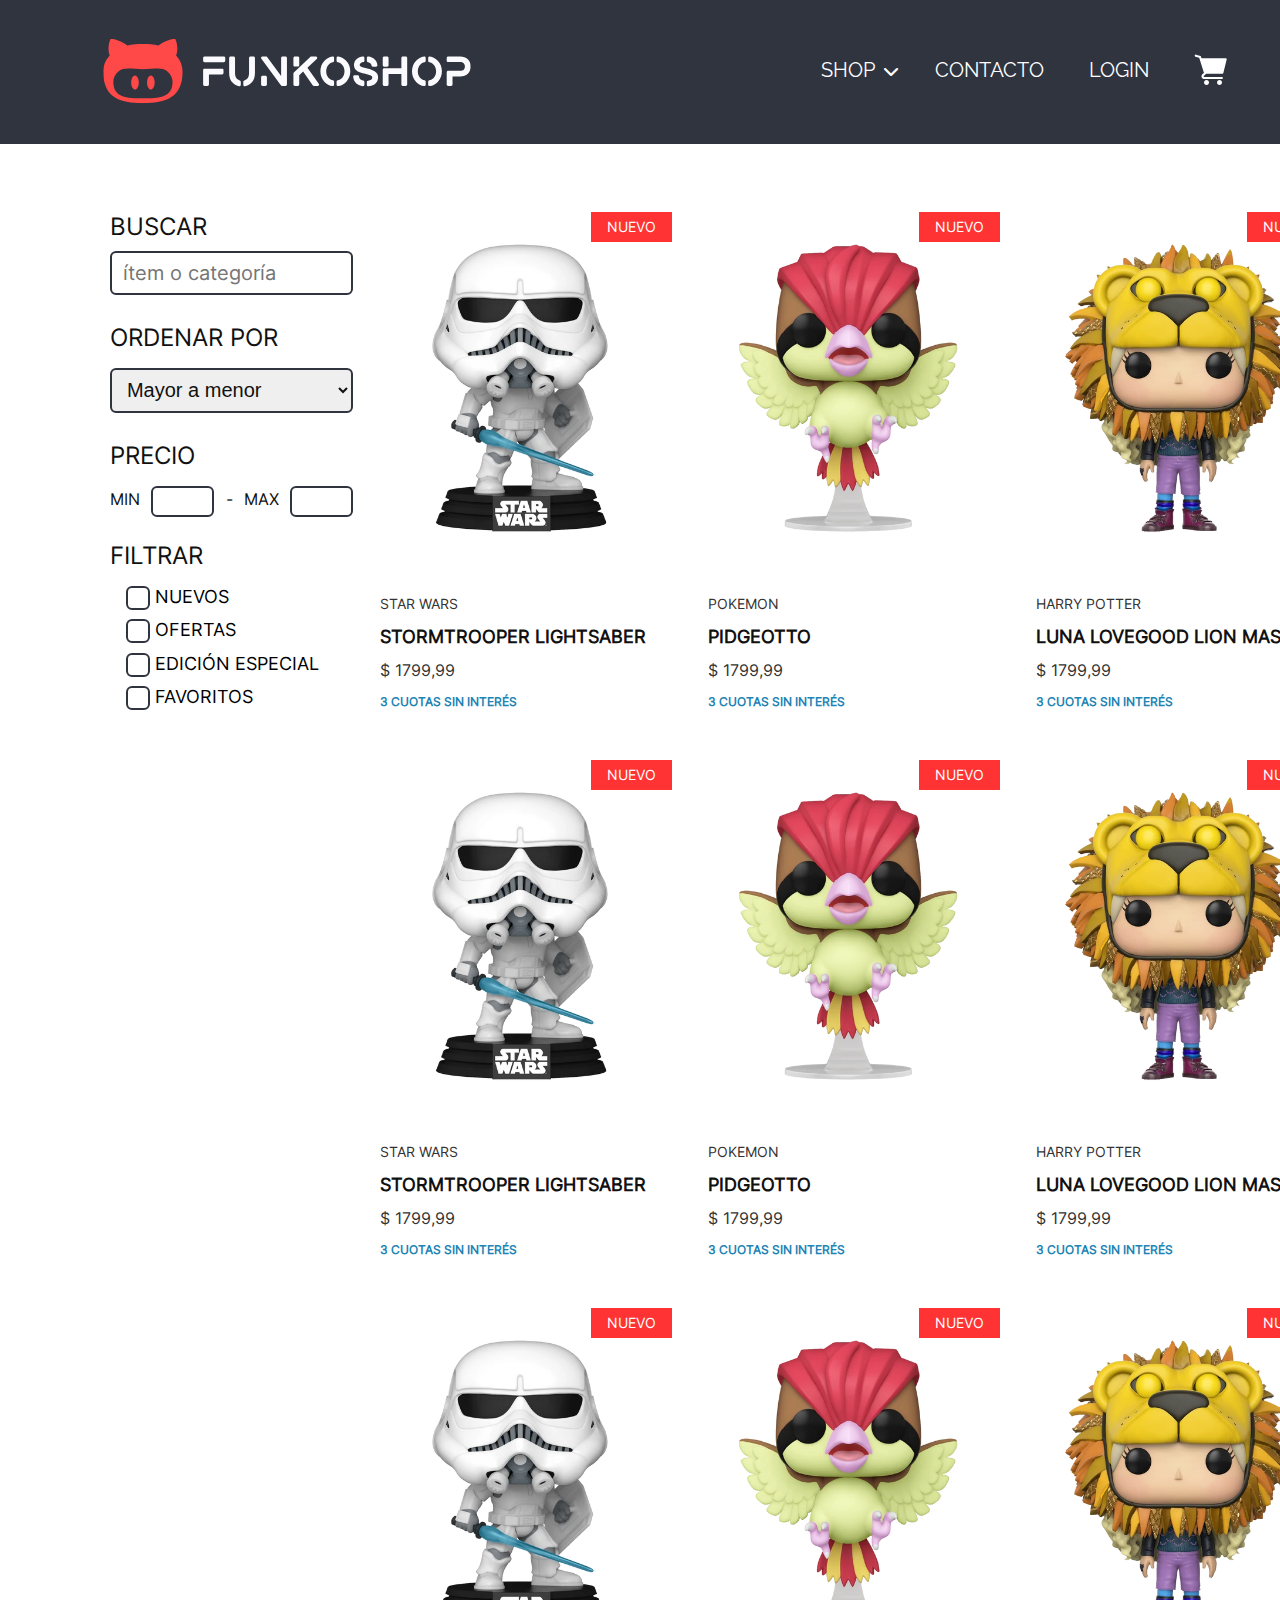
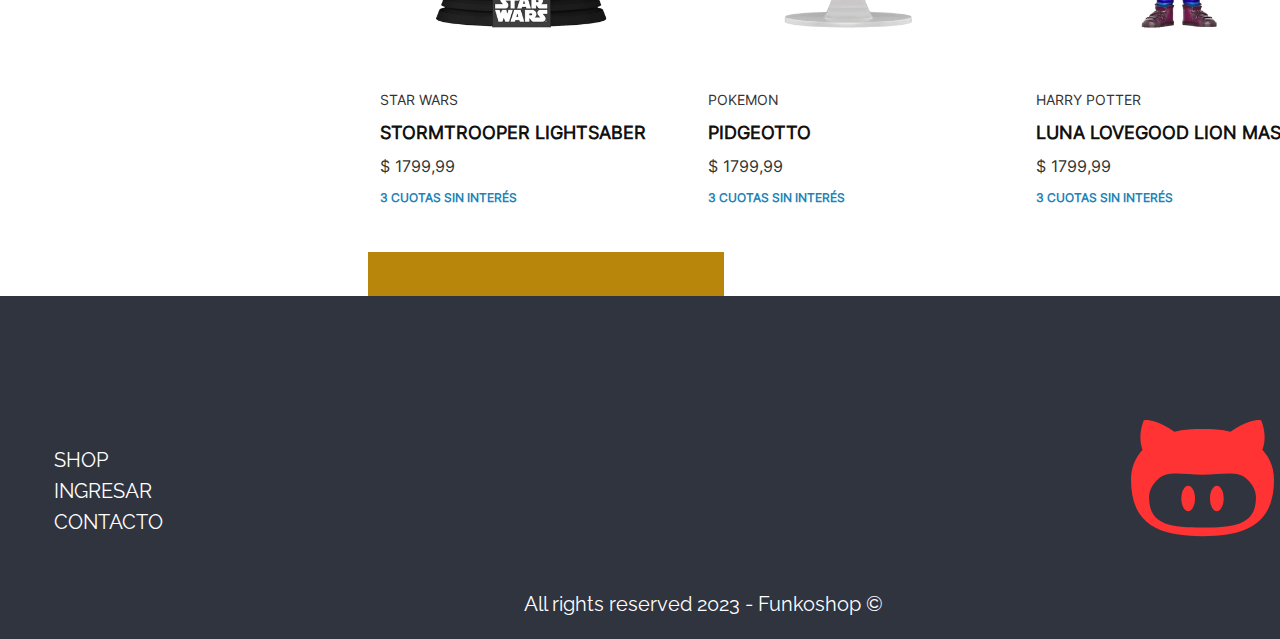
==== pages/shop.html @ ffb89c6e "Updating styles in 'shop' page." ====
<!DOCTYPE html>
<html lang="en">
<head>
    <!--Hojas de estilos generales a toda la page------>
    <link rel="stylesheet" href="../css/meyerReset.css">
    <link rel="stylesheet" href="../css/styles.css">
    <link rel="stylesheet" href="../css/header.css">
    <link rel="stylesheet" href="../css/footer.css">
    <!------------------------------------------------->

    <!--Hojas de estilos de los distintos componentes de la page-->
    <link rel="stylesheet" href="../css/shop_main.css">
    <link rel="stylesheet" href="../css/shop_aside.css">
    <link rel="stylesheet" href="../css/shop_main.css">
    <!------------------------------------------------------------>

    <!--Link para el CDN de Font Awesome-->
    <link rel="stylesheet" href="https://cdnjs.cloudflare.com/ajax/libs/font-awesome/6.0.0-beta3/css/all.min.css">
    <!------------------------------------>

    <meta charset="UTF-8">
    <meta name="viewport" content="width=device-width, initial-scale=1.0">
    <title>Shop | Funkoshop</title>
</head>
<body>
    <header class="header">
        <nav class="header__nav">
            <picture class="header__picture">
                <a class="header__link" href="../index.html">
                    <img class="header__img" src="../img/branding/logo_light_horizontal.svg" alt="Isologotipo de la Marca Funkoshop">
                </a>
            </picture>
            <ul class="header__menu flex-container justify-space-between">
                <li class="header__menu-item">
                    <a class="header__menu-link nav-text-styles" href="../pages/shop.html">SHOP</a>
                    <i class="fa-solid fa-chevron-down header__menu-chevron"></i>
                </li>
                <li class="header__menu-item">
                    <a class="header__menu-link nav-text-styles" href="../pages/contact.html">CONTACTO</a>
                </li>
                <li class="header__menu-item">
                    <a class="header__menu-link nav-text-styles" href="../pages/login.html">LOGIN</a>
                </li>
                <li class="header__menu-icon">
                    <a class="header__menu-link" href="../pages/cart.html">
                        <img src="../img/icons/cart-icon.svg" alt="Ícono de carrito">
                    </a>
                </li>
            </ul>
        </nav>
    </header>
    <aside class="product-filter">
        <form class="product-filter__form">
            <label class="product-filter__subtitle inter-500" for="search" id="label-1">Buscar</label>
            <input class="product-filter__input inter-500" type="text" id="search" name="search" placeholder="ítem o categoría">
            <label class="product-filter__subtitle inter-500" for="sort" id="label-2">Ordenar por</label>
            <select class="product-filter__select" name="sort" id="sort">
                <option class="product-filter__option inter-500" value="descendingOrder" selected>Mayor a menor</option>
                <option class="product-filter__option inter-500" value="ascendingOrder">Menor a mayor</option>
                <option class="product-filter__option inter-500" value="alphabeticalOrder">Orden alfabético</option>
            </select>
            <section class="product-filter__range">
                <h4 class="product-filter__subtitle inter-500" id="label-3">Precio</h4>
                <div class="product-filter__container--number flex-container flex-direction-row justify-space-between">
                    <label class="product-filter__label--number inter-500" for="min">Min</label>
                    <div class="product-filter__div-input--number">
                        <input class="product-filter__input--number inter-500" type="number" id="min">
                    </div>
                    <p class="product-filter__label--number inter-500"> - </p>
                    <label class="product-filter__label--number inter-500" for="max">Max</label>
                    <div class="product-filter__div-input--number">
                        <input class="product-filter__input--number inter-500" type="number" id="max">
                    </div>
                </div>
            </section>
            <section class="product-filter__checkboxes">
                <h4 class="product-filter__subtitle inter-500" id="label-4">Filtrar</h4>
                <div class="product-filter__container--checkbox flex-container flex-direction-column justify-space-between">
                    <div class="product-filter__checkbox--wrapper">
                        <input class="product-filter__checkbox" type="checkbox" id="new" name="new" value="new">
                        <span class="product-filter__fake-checkbox">
                            <i class="product-filter__checkbox-icon fa-solid fa-square-check"></i>
                        </span>
                        <label class="product-filter__label--checkbox inter-500" for="new">
                            Nuevos
                        </label>
                    </div>
                    <div class="product-filter__checkbox--wrapper">
                        <input class="product-filter__checkbox" type="checkbox" id="offers" name="offers" value="offers">
                        <span class="product-filter__fake-checkbox">
                            <i class="product-filter__checkbox-icon fa-solid fa-square-check"></i>
                        </span>
                        <label class="product-filter__label--checkbox inter-500" for="offers">
                            Ofertas
                        </label>
                    </div>
                    <div class="product-filter__checkbox--wrapper">
                        <input class="product-filter__checkbox" type="checkbox" id="specialEdition" name="specialEdition" value="specialEdition">
                        <span class="product-filter__fake-checkbox">
                            <i class="product-filter__checkbox-icon fa-solid fa-square-check"></i>
                        </span>
                        <label class="product-filter__label--checkbox inter-500" for="specialEdition">
                            Edición especial
                        </label>
                    </div>
                    <div class="product-filter__checkbox--wrapper">
                        <input class="product-filter__checkbox" type="checkbox" id="favorites" name="favorites" value="favorites">
                        <span class="product-filter__fake-checkbox">
                            <i class="product-filter__checkbox-icon fa-solid fa-square-check"></i>
                        </span>
                        <label class="product-filter__label--checkbox inter-500" for="favorites">
                            Favoritos
                        </label>
                    </div>
                </div>
            </section>
        </form>
    </aside>
    <main class="product-list">
        <ul class="product-list__items">
            <li class="product-list__item">
                <article class="product-card card__product">
                    <picture class="product-card__image card__image">
                        <img class="product-card__img card__img" src="../img/star-wars/trooper-1.webp" alt="Figura coleccionable Funko de un Stormtrooper de la película 'Star Wars'">
                    </picture>
                    <p class="product-card__status card__status inter-500">NUEVO</p>
                    <div class="product-card__info card__content">
                        <p class="product-card__category card__category inter-500">STAR WARS</p>
                        <h4 class="product-card__title card__product-name inter-700">STORMTROOPER LIGHTSABER</h4>
                        <p class="product-card__price card__price inter-400">$ 1799,99</p>
                        <p class="product-card__installments card__installments inter-700">3 CUOTAS SIN INTERÉS</p>
                    </div>
                </article>
            </li>
            <li class="product-list__item">
                <article class="product-card card__product">
                    <picture class="product-card__image card__image">
                        <img class="product-card__img card__img" src="../img/pokemon/pidgeotto-1.webp" alt="Figura coleccionable Funko de Pidgeotto de la serie 'Pokemon'">
                    </picture>
                    <p class="product-card__status card__status inter-500">NUEVO</p>
                    <div class="product-card__info card__content">
                        <p class="product-card__category card__category inter-500">POKEMON</p>
                        <h4 class="product-card__title card__product-name inter-700">PIDGEOTTO</h4>
                        <p class="product-card__price card__price inter-400">$ 1799,99</p>
                        <p class="product-card__installments card__installments inter-700">3 CUOTAS SIN INTERÉS</p>
                    </div>
                </article>
            </li>
            <li class="product-list__item">
                <article class="product-card card__product">
                    <picture class="product-card__image card__image">
                        <img class="product-card__img card__img" src="../img/harry-potter/luna-1.webp" alt="Figura coleccionable Funko de Luna Lovegood con mascara de leon de la película 'Harry Potter'">
                    </picture>
                    <p class="product-card__status card__status inter-500">NUEVO</p>
                    <div class="product-card__info card__content">
                        <p class="product-card__category card__category inter-500">HARRY POTTER</p>
                        <h4 class="product-card__title card__product-name inter-700">LUNA LOVEGOOD LION MASK</h4>
                        <p class="product-card__price card__price inter-400">$ 1799,99</p>
                        <p class="product-card__installments card__installments inter-700">3 CUOTAS SIN INTERÉS</p>
                    </div>
                </article>
            </li>
            <li class="product-list__item">
                <article class="product-card card__product">
                    <picture class="product-card__image card__image">
                        <img class="product-card__img card__img" src="../img/star-wars/trooper-1.webp" alt="Figura coleccionable Funko de un Stormtrooper de la película 'Star Wars'">
                    </picture>
                    <p class="product-card__status card__status inter-500">NUEVO</p>
                    <div class="product-card__info card__content">
                        <p class="product-card__category card__category inter-500">STAR WARS</p>
                        <h4 class="product-card__title card__product-name inter-700">STORMTROOPER LIGHTSABER</h4>
                        <p class="product-card__price card__price inter-400">$ 1799,99</p>
                        <p class="product-card__installments card__installments inter-700">3 CUOTAS SIN INTERÉS</p>
                    </div>
                </article>
            </li>
            <li class="product-list__item">
                <article class="product-card card__product">
                    <picture class="product-card__image card__image">
                        <img class="product-card__img card__img" src="../img/pokemon/pidgeotto-1.webp" alt="Figura coleccionable Funko de Pidgeotto de la serie 'Pokemon'">
                    </picture>
                    <p class="product-card__status card__status inter-500">NUEVO</p>
                    <div class="product-card__info card__content">
                        <p class="product-card__category card__category inter-500">POKEMON</p>
                        <h4 class="product-card__title card__product-name inter-700">PIDGEOTTO</h4>
                        <p class="product-card__price card__price inter-400">$ 1799,99</p>
                        <p class="product-card__installments card__installments inter-700">3 CUOTAS SIN INTERÉS</p>
                    </div>
                </article>
            </li>
            <li class="product-list__item">
                <article class="product-card card__product">
                    <picture class="product-card__image card__image">
                        <img class="product-card__img card__img" src="../img/harry-potter/luna-1.webp" alt="Figura coleccionable Funko de Luna Lovegood con mascara de leon de la película 'Harry Potter'">
                    </picture>
                    <p class="product-card__status card__status inter-500">NUEVO</p>
                    <div class="product-card__info card__content">
                        <p class="product-card__category card__category inter-500">HARRY POTTER</p>
                        <h4 class="product-card__title card__product-name inter-700">LUNA LOVEGOOD LION MASK</h4>
                        <p class="product-card__price card__price inter-400">$ 1799,99</p>
                        <p class="product-card__installments card__installments inter-700">3 CUOTAS SIN INTERÉS</p>
                    </div>
                </article>
            </li>
            <li class="product-list__item">
                <article class="product-card card__product">
                    <picture class="product-card__image card__image">
                        <img class="product-card__img card__img" src="../img/star-wars/trooper-1.webp" alt="Figura coleccionable Funko de un Stormtrooper de la película 'Star Wars'">
                    </picture>
                    <p class="product-card__status card__status inter-500">NUEVO</p>
                    <div class="product-card__info card__content">
                        <p class="product-card__category card__category inter-500">STAR WARS</p>
                        <h4 class="product-card__title card__product-name inter-700">STORMTROOPER LIGHTSABER</h4>
                        <p class="product-card__price card__price inter-400">$ 1799,99</p>
                        <p class="product-card__installments card__installments inter-700">3 CUOTAS SIN INTERÉS</p>
                    </div>
                </article>
            </li>
            <li class="product-list__item">
                <article class="product-card card__product">
                    <picture class="product-card__image card__image">
                        <img class="product-card__img card__img" src="../img/pokemon/pidgeotto-1.webp" alt="Figura coleccionable Funko de Pidgeotto de la serie 'Pokemon'">
                    </picture>
                    <p class="product-card__status card__status inter-500">NUEVO</p>
                    <div class="product-card__info card__content">
                        <p class="product-card__category card__category inter-500">POKEMON</p>
                        <h4 class="product-card__title card__product-name inter-700">PIDGEOTTO</h4>
                        <p class="product-card__price card__price inter-400">$ 1799,99</p>
                        <p class="product-card__installments card__installments inter-700">3 CUOTAS SIN INTERÉS</p>
                    </div>
                </article>
            </li>
            <li class="product-list__item">
                <article class="product-card card__product">
                    <picture class="product-card__image card__image">
                        <img class="product-card__img card__img" src="../img/harry-potter/luna-1.webp" alt="Figura coleccionable Funko de Luna Lovegood con mascara de leon de la película 'Harry Potter'">
                    </picture>
                    <p class="product-card__status card__status inter-500">NUEVO</p>
                    <div class="product-card__info card__content">
                        <p class="product-card__category card__category inter-500">HARRY POTTER</p>
                        <h4 class="product-card__title card__product-name inter-700">LUNA LOVEGOOD LION MASK</h4>
                        <p class="product-card__price card__price inter-400">$ 1799,99</p>
                        <p class="product-card__installments card__installments inter-700">3 CUOTAS SIN INTERÉS</p>
                    </div>
                </article>
            </li>             
        </ul>
        <div class="pagination"></div>
    </main>
    <footer class="footer">
        <section class="footer__section">
            <nav class="footer__nav">
                <ul class="footer__list">
                    <li class="footer__item">
                        <a class="footer__link nav-text-styles" href="../pages/shop.html">SHOP</a>
                    </li>
                    <li class="footer__item">
                        <a class="footer__link nav-text-styles" href="../pages/login.html">INGRESAR</a>
                    </li>
                    <li class="footer__item">
                        <a class="footer__link nav-text-styles" href="../pages/contact.html">CONTACTO</a>
                    </li>
                </ul>
            </nav>
            <picture class="footer__logo">
                <img class="footer__image" src="../img/branding/isotype.svg" alt="Isotipo de la marca Funkoshop">
            </picture>  
        </section>
        <p class="footer__copyright nav-text-styles">All rights reserved 2023 - Funkoshop &copy;</p>
    </footer>
</body>
</html>
---- css/meyerReset.css ----
/* http://meyerweb.com/eric/tools/css/reset/ 
   v2.0 | 20110126
   License: none (public domain)
*/

html, body, div, span, applet, object, iframe,
h1, h2, h3, h4, h5, h6, p, blockquote, pre,
a, abbr, acronym, address, big, cite, code,
del, dfn, em, img, ins, kbd, q, s, samp,
small, strike, strong, sub, sup, tt, var,
b, u, i, center,
dl, dt, dd, ol, ul, li,
fieldset, form, label, legend,
table, caption, tbody, tfoot, thead, tr, th, td,
article, aside, canvas, details, embed, 
figure, figcaption, footer, header, hgroup, 
menu, nav, output, ruby, section, summary,
time, mark, audio, video {
	margin: 0;
	padding: 0;
	border: 0;
	font-size: 100%;
	font: inherit;
	vertical-align: baseline;
}
---- css/styles.css ----
/*Fonts imports*/
@font-face {
    font-family: 'Inter';
    src: url('../fonts/Inter/Inter-VariableFont_slnt,wght.ttf') format('truetype');
    font-weight: normal;
    font-style: normal;
}

@font-face {
    font-family: 'Raleway';
    src: url('../fonts/Raleway/Raleway-VariableFont_wght.ttf') format('truetype');
    font-weight: normal;
    font-style: normal;
}
/*-----------*/

/*Flexbox properties*/
.flex-container {
    display: flex;
}

.flex-direction-column {
    flex-direction: column;
}

.flex-direction-row {
    flex-direction: row;
}

.flex-wrap-nowrap {
    flex-wrap: nowrap;
}

.justify-space-between {
    justify-content: space-between;
}
/*------------------*/

/*Common styles*/
body {
    position: relative;
}

.nav-text-styles {
    color: rgba(255, 255, 255, 1);
    font-family: 'Raleway', sans-serif;
    font-size: 20px;
    font-weight: 500;
    line-height: 23.48px;
    text-decoration: none;
}

.h2-title {
    color: rgba(17, 17, 17, 1);
    display: inline-block;
    font-family: 'Raleway', sans-serif;
    font-size: 46px;
    font-weight: 700;
    line-height: 54px;
    letter-spacing: 0em;
    text-align: left;
    text-transform: uppercase;
}

.inter-400, .inter-500, .inter-700 { /*Estilo de fuente común entre textos de distintas páginas de la sección 'Tienda' (sección 'Admin' todavía no revisada). Sólo cambian en las propiedades: 'color', 'font-size', 'line-height' y alguna otra de posicionamiento en caso de ser necesario.*/
    font-family: 'Inter', sans-serif;
    letter-spacing: 0em;
    text-align: left;
    text-decoration: none;
    text-transform: uppercase;
}

.inter-400 {
    font-weight: 400;
}

.inter-500 {
    font-weight: 500;
}

.inter-700 {
    font-weight: 700;
}
/*-------------*/

/*Estilos comunes entre cartas de productos entre distintas páginas*/

.card {
    height: 100%;
}

.card__product {
    position: relative;
}

.card__image {
    display: inline-block;
    width: 100%;
}

.card__img {
    height: 100%;
    object-fit: cover;
    width: 100%;
}

.card__status {
    background: rgba(255, 51, 51, 1);
    box-sizing: border-box;
    color: rgba(255, 255, 255, 1);
    display: inline-block;
    font-size: 14px;
    height: 30px;
    line-height: 16.94px;
    padding-top: 7px;
    padding-bottom: 6px;
    position: absolute;
    right: 0;
    top: 0;
}

.card__content {
    height: 160px;
    position: relative;
    width: 100%;
}

.card__category {
    color: rgba(51, 51, 51, 1);
    display: inline-block;
    font-size: 14px;
    line-height: 16.94px;
    position: absolute;
    top: 28px;
}

.card__product-name {
    color: rgba(17, 17, 17, 1);
    font-size: 18px;
    line-height: 21.78px;
    position: absolute;
    top: 58px;
}

.card__price {
    color: rgba(51, 51, 51, 1);
    font-size: 16px;
    line-height: 19.36px;
    position: absolute;
    top: 93px;
}

.card__installments {
    color: rgba(29, 132, 181, 1);
    font-size: 12px;
    line-height: 15px;
    position: absolute;
    top: 126px;
}
/*----------------------------------------------------------------*/
---- css/header.css ----
.header {
    background-color: rgba(48, 52, 63, 1);
    height: 144px;
    width: 100%;
}

.header__nav {
    height: 65.19px;
    position: relative;
    margin: auto;
    top: 39px;
    width: 84.723%;
}

.header__picture {
    display: inline-block;
    height: 65.19px;
    width: 372px;
}

.header__link, .header__img {
    display: inline-block;
    height: 100%;
    width: 100%;
}

.header__menu {
    height: 31px;
    position: absolute;
    right: 0%;
    top: 15px;
    list-style-type: none;
    width: 406px;
}

.header__menu-item {
    display: inline-block;
    height: 23px;
    position: relative;
    top: 5px;
}

.header__menu-link {
    display: inline-block;
    height: 100%;
}

.header__menu-chevron {
    color: rgba(255, 255, 255, 1);
    display: inline-block;
    height: 8.61px;
    left: 5.87px;
    position: relative;
    width: 11.59px;
}

.header__menu-icon {
    display: inline-block;
}
---- css/footer.css ----
.footer {
    background-color: rgba(48, 52, 63, 1);
    box-sizing: border-box;
    height: 343px;
    position: relative;
    width: 100%;
}

.footer__section {
    display: block;
    height: 116.19px;
    margin: 0 auto;
    position: relative;
    top: 124px;
    width: 1220px;
}

.footer__nav {
    bottom: 0;
    display: inline-block;
    height: 87px;
    left: 0;
    position: absolute;
    width: 109px;
}

.footer__list {
    list-style-type: none;
}

.footer__item {
    margin-bottom: 7.5px;
}

.footer__logo {
    display: inline-block;
    height: 117px;
    position: absolute;
    right: 0;
    width: 143px;
}

.footer__image {
    display: inline-block;
    height: 100%;
    width: 100%;
}

.footer__copyright {
    bottom: 23px;
    display: inline-block;
    left: 524px;
    margin: auto;
    position: absolute;
}
---- css/shop_main.css ----
/*Posicionamiento de la estructura general de la página*/

body {
    display: grid;
    grid-template-areas: 
        "header header"
        "aside main"
        "footer footer";
    grid-template-columns: 368px 1fr;
    grid-template-rows: auto 1fr auto;

}

header {
    grid-area: header;
    position: sticky;
    top: 0;
    z-index: 2;
}

aside {
    box-sizing: border-box;
    grid-area: aside;
}

main {
    box-sizing: border-box;
    /* background-color: burlywood; */
    grid-area: main;
}

footer {
    grid-area: footer;
    
}

/*-----------------------------------------------------*/
/*Grilla de cartas de productos*/

.product-list__items {
    /* background-color: cadetblue; */
    align-content: space-between;
    display: grid;
    grid-template-columns: auto auto auto;
    grid-template-rows: auto auto auto;
    height: 1608px;
    justify-content: space-between;
    left: 0;
    position: relative;
    top: 68px;
    width: 960.03px;
}

.product-list__item {
    /* background-color:indianred; */
    display: inline-block;
    height: 512px;
    width: 304.01px;
}

.product-card__image {
    height: 352px;
}

.product-card__status {
    padding-left: 15.89px;
    padding-right: 15.89px;
    width: 81.18px;
}

.product-card__category, 
.product-card__title, 
.product-card__price, 
.product-card__installments {
    left: 12.09px;
}

/*-----------------------------*/

.pagination {
    background-color: darkgoldenrod;
    height: 44px;
    margin-top: 100px;
    position: relative;
    width: 356px;
}
---- css/shop_aside.css ----
.product-filter__form {
    border-radius: 6px;
    height: 493.93px;
    left: 110px;
    position: relative;
    top: 68px;
    width: 243.04px;
}

.product-filter__subtitle {
    color: rgba(17, 17, 17, 1);
    font-size: 24px;
    height: 29px;
    line-height: 29.05px;
    top: 212px;
    width: 99px;
}

#search {
    margin: 10px 0 28px;
}

#sort {
    margin: 16px 0 28px;
}

#label-3 {
    display: block;
    margin-bottom: 16px;
}

.product-filter__container--number {
    margin-bottom: 23.9px;
    width: 100%;
}

.product-filter__label--number {
    color: rgba(17, 17, 17, 1);
    display: inline-block;
    font-size: 16px;
    line-height: 19.36px;
    margin-top: 4.07px;
}

.product-filter__div-input--number {
    background-color: rgba(255, 255, 255, 1);
    border: 2px solid rgba(48, 52, 63, 1);
    border-radius: 6px;
    box-sizing: content-box;
    height: 27.52px;
    width: 59.14px;
}

.product-filter__input--number {
    border: 2px;
    border-radius: 6px;
    box-sizing: border-box;
    color: rgba(17, 17, 17, 1);
    display: inline-block;
    height: 27.52px;
    padding: 0;
    text-align: center;
    width: 59.14px;
}

#label-4 {
    display: block;
    margin-bottom: 16px;
}

.product-filter__container--checkbox {
    height: 123.94px;
    margin-left: 16px;
    width: 194.12px;
}

.product-filter__checkbox--wrapper {
    height: 24.07px;
    position: relative;
}

.product-filter__checkbox {
    opacity: 0;
    z-index: 1;
}

.product-filter__fake-checkbox {
    background-color: rgba(255, 255, 255, 1);
    border: 2px solid rgba(48, 52, 63, 1);
    border-radius: 6px;
    box-sizing: border-box;
}

.product-filter__checkbox:hover + .product-filter__fake-checkbox {
    border: 2px solid rgba(108, 112, 123, 1);
}

.product-filter__checkbox:checked + .product-filter__fake-checkbox {
    border: none;
}

.product-filter__checkbox-icon {
    border-radius: 6px;
    color: rgb(0, 117, 255);
    display: inline-block;
    font-size: 27.5px;
    height: 100%;
    opacity: 0;
    position: relative;
    text-align: center;
    top: -1.5px;
    width: 100%;
}

.product-filter__checkbox:checked + .product-filter__fake-checkbox .product-filter__checkbox-icon{
    opacity: 1;
}

.product-filter__label--checkbox {
    box-sizing: border-box;
    display: inline-block;
    font-size: 18px;
    left: 29.12px;
    line-height: 21.78px;
    position: absolute;
    top: 0;
}

/*Estilos para múltiples clases*/

.product-filter__input, 
.product-filter__input::placeholder, 
.product-filter__select, 
.product-filter__option, 
.product-filter__input--number, 
.product-filter__input--number::placeholder {
    font-size: 20px;
    line-height: 24.2px;
    text-transform: none;
}

.product-filter__input, 
.product-filter__option {
    color: rgba(17, 17, 17, 1);
    padding-left: 10px;
}

.product-filter__select, 
.product-filter__input--number::placeholder {
    color: rgba(17, 17, 17, 1);
}

.product-filter__input, 
.product-filter__select {
    border: 2px solid rgba(48, 52, 63, 1);
    border-radius: 6px;
    box-sizing: border-box;
    height: 44.28px;
    padding: 0 0 0 10.95px;
    width: 243.03px;
}

.product-filter__checkbox, 
.product-filter__fake-checkbox {
    display: inline-block;
    height: 24px;
    left: 0;
    margin: 0;
    position: absolute;
    top: 0;
    width: 24px;
}

/*-----------------------------*/
---- css/shop_main.css ----
/*Posicionamiento de la estructura general de la página*/

body {
    display: grid;
    grid-template-areas: 
        "header header"
        "aside main"
        "footer footer";
    grid-template-columns: 368px 1fr;
    grid-template-rows: auto 1fr auto;

}

header {
    grid-area: header;
    position: sticky;
    top: 0;
    z-index: 2;
}

aside {
    box-sizing: border-box;
    grid-area: aside;
}

main {
    box-sizing: border-box;
    /* background-color: burlywood; */
    grid-area: main;
}

footer {
    grid-area: footer;
    
}

/*-----------------------------------------------------*/
/*Grilla de cartas de productos*/

.product-list__items {
    /* background-color: cadetblue; */
    align-content: space-between;
    display: grid;
    grid-template-columns: auto auto auto;
    grid-template-rows: auto auto auto;
    height: 1608px;
    justify-content: space-between;
    left: 0;
    position: relative;
    top: 68px;
    width: 960.03px;
}

.product-list__item {
    /* background-color:indianred; */
    display: inline-block;
    height: 512px;
    width: 304.01px;
}

.product-card__image {
    height: 352px;
}

.product-card__status {
    padding-left: 15.89px;
    padding-right: 15.89px;
    width: 81.18px;
}

.product-card__category, 
.product-card__title, 
.product-card__price, 
.product-card__installments {
    left: 12.09px;
}

/*-----------------------------*/

.pagination {
    background-color: darkgoldenrod;
    height: 44px;
    margin-top: 100px;
    position: relative;
    width: 356px;
}
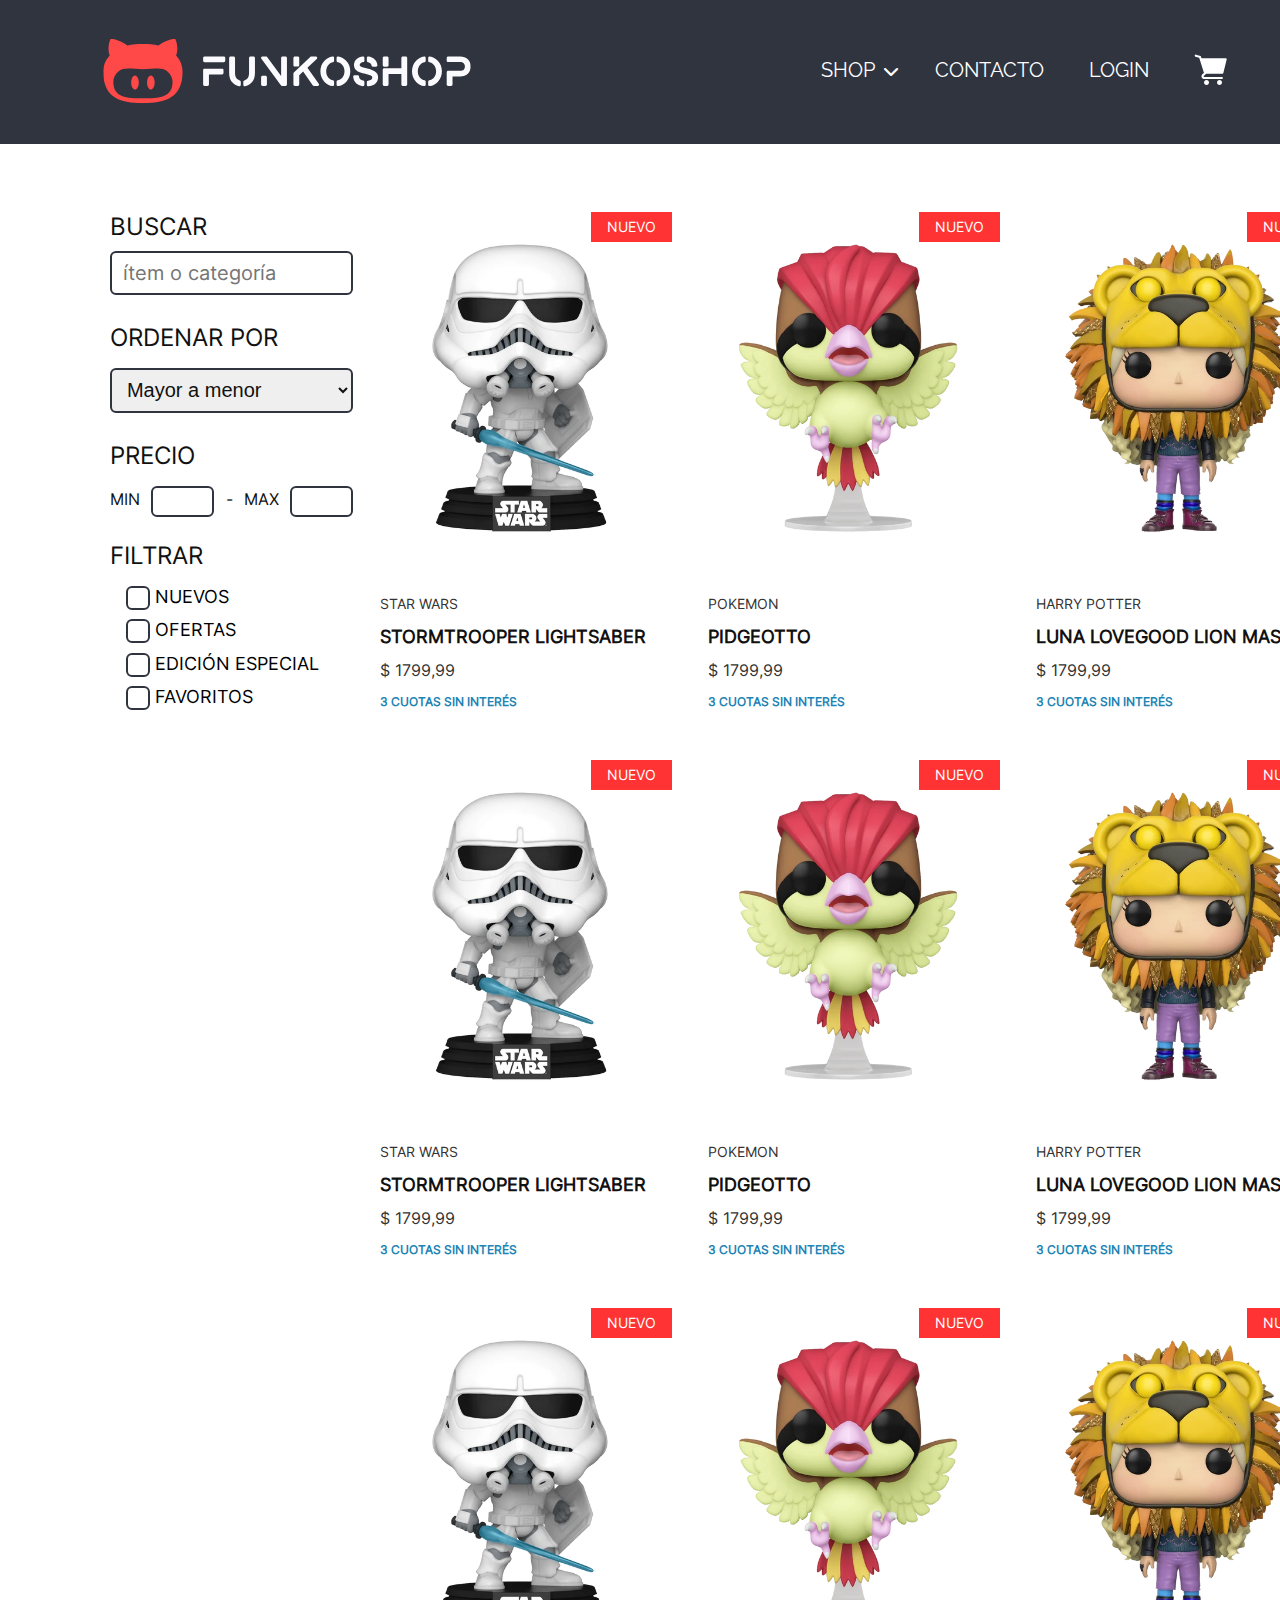
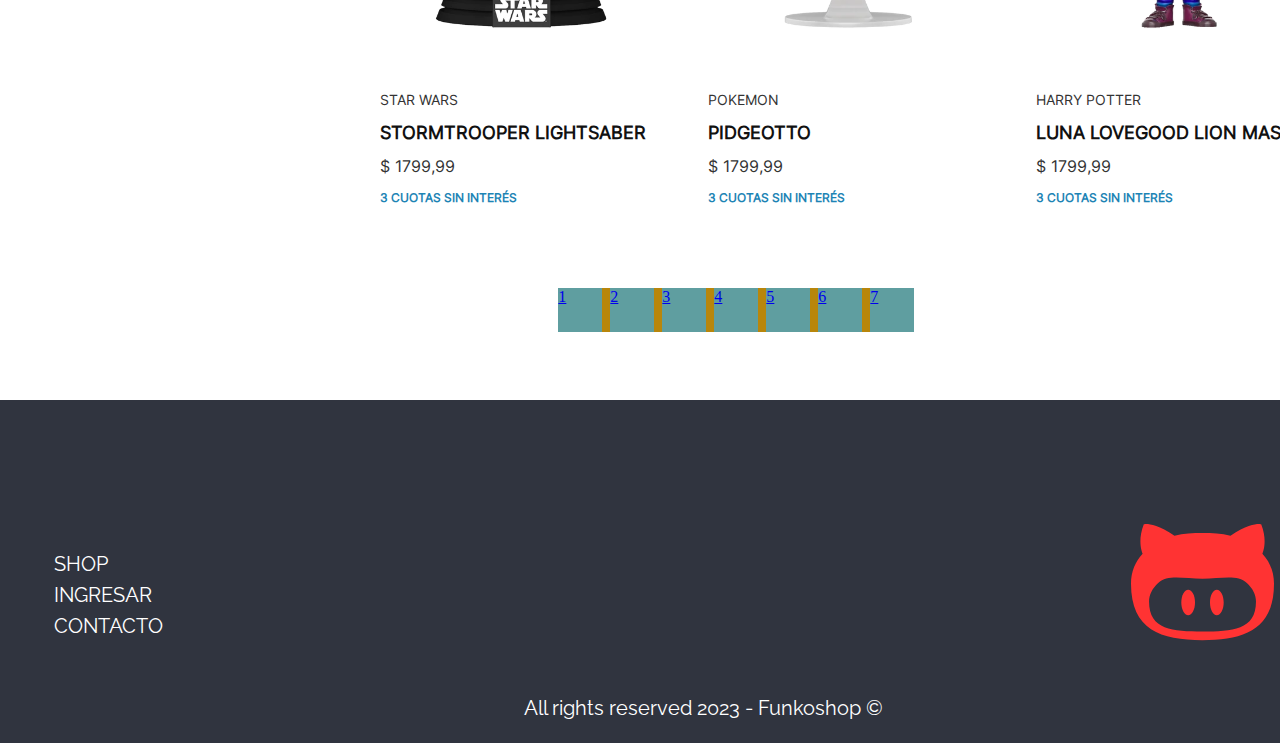
==== commit fc3dbbe2: "Starting pagination in 'shop' page." ====
--- a/pages/shop.html
+++ b/pages/shop.html
@@ -245,7 +245,15 @@
                 </article>
             </li>             
         </ul>
-        <div class="pagination"></div>
+        <ul class="pagination flex-container flex-direction-row flex-wrap-nowrap justify-space-between">
+            <li class="pagination__item"><a class="pagination__link" href="#">1</a></li>
+            <li class="pagination__item"><a class="pagination__link" href="#">2</a></li>
+            <li class="pagination__item"><a class="pagination__link" href="#">3</a></li>
+            <li class="pagination__item"><a class="pagination__link" href="#">4</a></li>
+            <li class="pagination__item"><a class="pagination__link" href="#">5</a></li>
+            <li class="pagination__item"><a class="pagination__link" href="#">6</a></li>
+            <li class="pagination__item"><a class="pagination__link" href="#">7</a></li>
+        </ul>
     </main>
     <footer class="footer">
         <section class="footer__section">
--- a/css/shop_main.css
+++ b/css/shop_main.css
@@ -46,8 +46,8 @@
     height: 1608px;
     justify-content: space-between;
     left: 0;
+    margin-top: 68px;
     position: relative;
-    top: 68px;
     width: 960.03px;
 }
 
@@ -80,7 +80,14 @@
 .pagination {
     background-color: darkgoldenrod;
     height: 44px;
-    margin-top: 100px;
+    margin: 68px 413.67px 68px auto;
     position: relative;
     width: 356px;
+}
+
+.pagination__item {
+    background-color: cadetblue;
+    height: 44px;
+    list-style-type: none;
+    width: 44px;
 }--- a/css/shop_main.css
+++ b/css/shop_main.css
@@ -46,8 +46,8 @@
     height: 1608px;
     justify-content: space-between;
     left: 0;
+    margin-top: 68px;
     position: relative;
-    top: 68px;
     width: 960.03px;
 }
 
@@ -80,7 +80,14 @@
 .pagination {
     background-color: darkgoldenrod;
     height: 44px;
-    margin-top: 100px;
+    margin: 68px 413.67px 68px auto;
     position: relative;
     width: 356px;
+}
+
+.pagination__item {
+    background-color: cadetblue;
+    height: 44px;
+    list-style-type: none;
+    width: 44px;
 }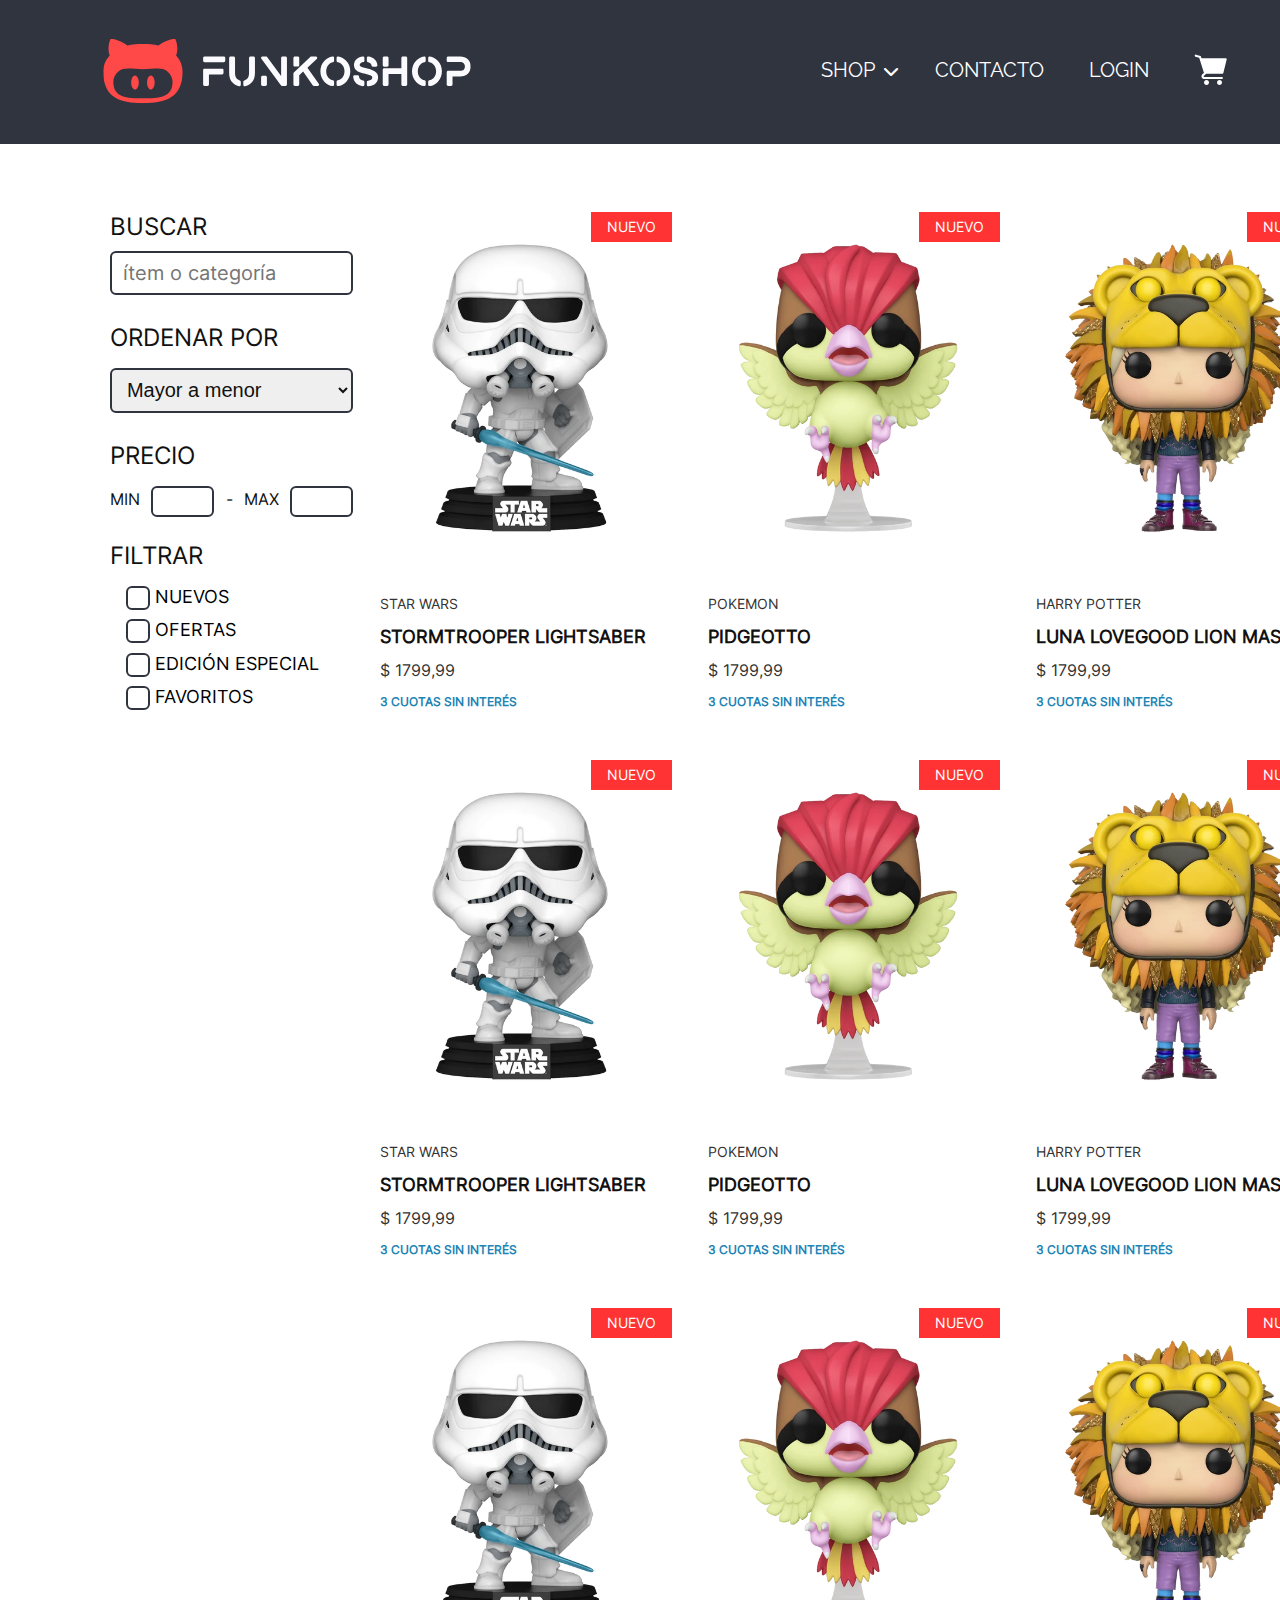
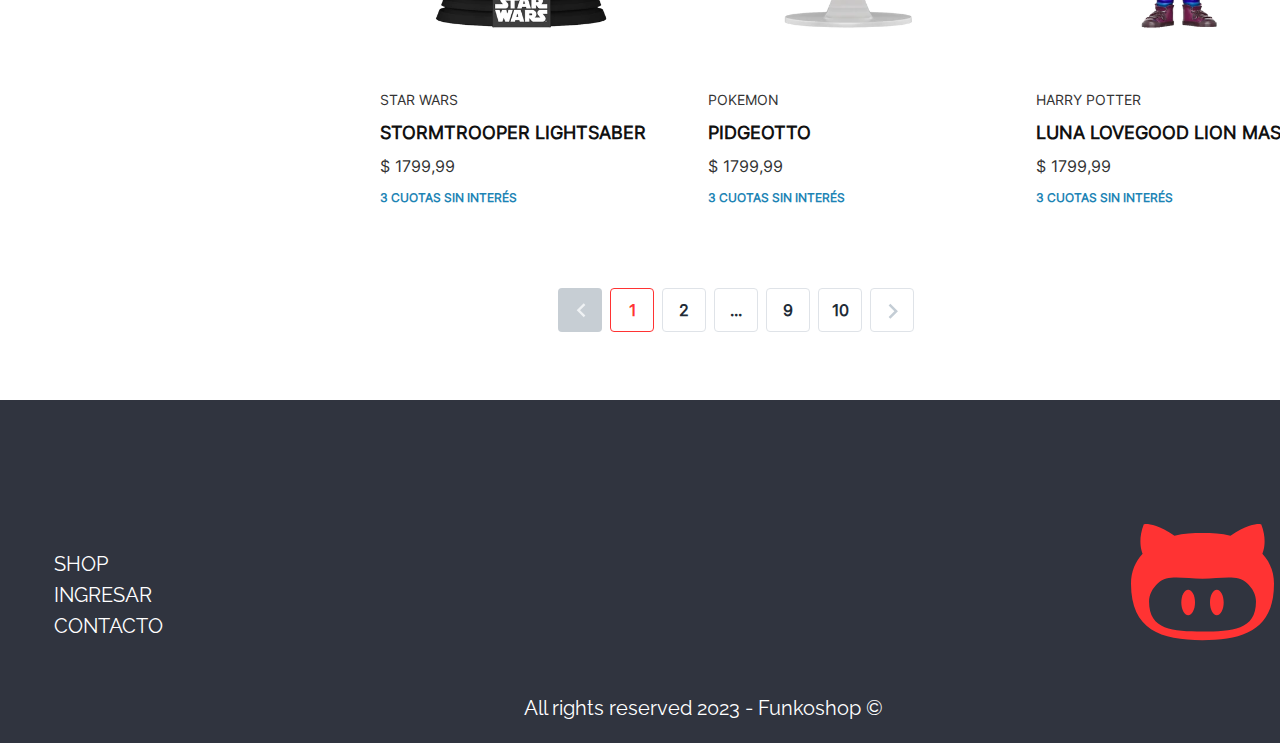
==== commit fcce18cb: "First 'shop' page mockup finished." ====
--- a/pages/shop.html
+++ b/pages/shop.html
@@ -246,13 +246,25 @@
             </li>             
         </ul>
         <ul class="pagination flex-container flex-direction-row flex-wrap-nowrap justify-space-between">
-            <li class="pagination__item"><a class="pagination__link" href="#">1</a></li>
-            <li class="pagination__item"><a class="pagination__link" href="#">2</a></li>
-            <li class="pagination__item"><a class="pagination__link" href="#">3</a></li>
-            <li class="pagination__item"><a class="pagination__link" href="#">4</a></li>
-            <li class="pagination__item"><a class="pagination__link" href="#">5</a></li>
-            <li class="pagination__item"><a class="pagination__link" href="#">6</a></li>
-            <li class="pagination__item"><a class="pagination__link" href="#">7</a></li>
+            <li class="pagination__item pagination__control-prev pagination__control--disabled">
+                <a class="pagination__link--control" href="#">
+                    <svg class="pagination__svg--prev" viewBox="0 0 12 18" fill="none" xmlns="http://www.w3.org/2000/svg">
+                        <path class="pagination__svg-path" d="M11.0481 2.68875L4.75063 9L11.0481 15.3113L9.10938 17.25L0.859377 9L9.10938 0.75L11.0481 2.68875Z" fill="#E1E6EA"/>
+                    </svg>
+                </a>
+            </li>
+            <li class="pagination__item flex-center pagination__item--selected"><a class="pagination__link pagination__link--selected inter-700" href="#">1</a></li>
+            <li class="pagination__item flex-center"><a class="pagination__link inter-700" href="#">2</a></li>
+            <li class="pagination__item flex-center"><a class="pagination__link inter-700" href="#">...</a></li>
+            <li class="pagination__item flex-center"><a class="pagination__link inter-700" href="#">9</a></li>
+            <li class="pagination__item flex-center"><a class="pagination__link inter-700" href="#">10</a></li>
+            <li class="pagination__item pagination__control-next">
+                <a class="pagination__link--control" href="#">
+                    <svg class="pagination__svg--next" viewBox="0 0 11 18" fill="none" xmlns="http://www.w3.org/2000/svg">
+                        <path class="pagination__svg-path" d="M0.608124 2.68875L6.90562 9L0.608124 15.3113L2.54687 17.25L10.7969 9L2.54687 0.75L0.608124 2.68875Z" fill="#C4CDD5"/>
+                    </svg>
+                </a>
+            </li>
         </ul>
     </main>
     <footer class="footer">
--- a/css/styles.css
+++ b/css/styles.css
@@ -33,6 +33,12 @@
 
 .justify-space-between {
     justify-content: space-between;
+}
+
+.flex-center {
+    align-items: center;
+    display: flex;
+    justify-content: center;
 }
 /*------------------*/
 
--- a/css/shop_main.css
+++ b/css/shop_main.css
@@ -78,7 +78,6 @@
 /*-----------------------------*/
 
 .pagination {
-    background-color: darkgoldenrod;
     height: 44px;
     margin: 68px 413.67px 68px auto;
     position: relative;
@@ -86,8 +85,60 @@
 }
 
 .pagination__item {
-    background-color: cadetblue;
+    border: 1px solid rgba(223, 227, 232, 1);
+    border-radius: 4px;
+    box-sizing: border-box;
     height: 44px;
     list-style-type: none;
     width: 44px;
+}
+
+.pagination__control-prev {
+    background: rgba(145, 158, 171, 1);
+}
+
+.pagination__control--disabled {
+    border: none;
+    opacity: 0.5;
+}
+
+.pagination__link--control {
+    display: inline-block;
+    height: 33px;
+    margin: 5.5px;
+    width: 33px;
+}
+
+.pagination__svg--prev, .pagination__svg--next {
+    box-sizing: border-box;
+    display: inline-block;
+    height: 16.5px;
+    width: 10.19px;
+}
+
+.pagination__svg--prev {
+    margin: 8.25px 10.78px 8.25px 12.03px;
+}
+
+.pagination__svg--next {
+    margin: 8.25px 12.03px 8.25px 10.78px;
+}
+
+.pagination__link {
+    color: rgba(33, 43, 54, 1);
+    display: inline-block;
+    font-size: 16px;
+    /* height: 34px; */
+    /* margin: 5px 4px; */
+    text-align: center;
+    vertical-align: bottom;
+    /* width: 36px; */
+}
+
+.pagination__item--selected {
+    border-color: rgba(255, 51, 51, 1);
+}
+
+.pagination__link--selected {
+    color: rgba(255, 51, 51, 1);
 }--- a/css/shop_main.css
+++ b/css/shop_main.css
@@ -78,7 +78,6 @@
 /*-----------------------------*/
 
 .pagination {
-    background-color: darkgoldenrod;
     height: 44px;
     margin: 68px 413.67px 68px auto;
     position: relative;
@@ -86,8 +85,60 @@
 }
 
 .pagination__item {
-    background-color: cadetblue;
+    border: 1px solid rgba(223, 227, 232, 1);
+    border-radius: 4px;
+    box-sizing: border-box;
     height: 44px;
     list-style-type: none;
     width: 44px;
+}
+
+.pagination__control-prev {
+    background: rgba(145, 158, 171, 1);
+}
+
+.pagination__control--disabled {
+    border: none;
+    opacity: 0.5;
+}
+
+.pagination__link--control {
+    display: inline-block;
+    height: 33px;
+    margin: 5.5px;
+    width: 33px;
+}
+
+.pagination__svg--prev, .pagination__svg--next {
+    box-sizing: border-box;
+    display: inline-block;
+    height: 16.5px;
+    width: 10.19px;
+}
+
+.pagination__svg--prev {
+    margin: 8.25px 10.78px 8.25px 12.03px;
+}
+
+.pagination__svg--next {
+    margin: 8.25px 12.03px 8.25px 10.78px;
+}
+
+.pagination__link {
+    color: rgba(33, 43, 54, 1);
+    display: inline-block;
+    font-size: 16px;
+    /* height: 34px; */
+    /* margin: 5px 4px; */
+    text-align: center;
+    vertical-align: bottom;
+    /* width: 36px; */
+}
+
+.pagination__item--selected {
+    border-color: rgba(255, 51, 51, 1);
+}
+
+.pagination__link--selected {
+    color: rgba(255, 51, 51, 1);
 }